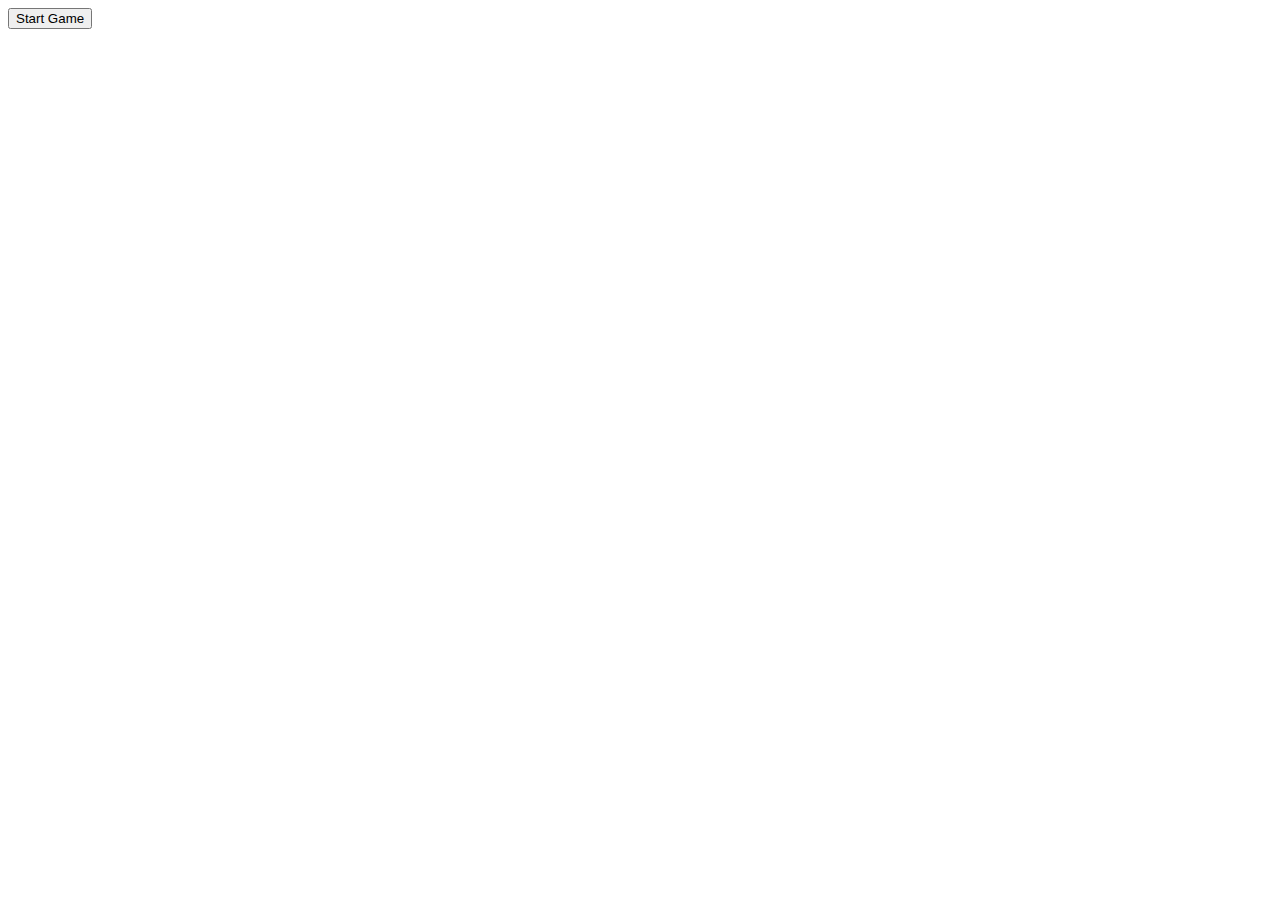
==== index.html @ 02639c29 "tried to put question on the html" ====
<!DOCTYPE html>
<html lang="en-us">

<head>
    <title>Trivia Game</title>
    <meta charset="UTF-8">
    <script type="text/javascript" src="https://cdnjs.cloudflare.com/ajax/libs/jquery/3.2.1/jquery.min.js"></script>
    <link rel='stylesheet' href='https://maxcdn.bootstrapcdn.com/bootstrap/3.3.6/css/bootstrap.min.css' integrity='sha384-1q8mTJOASx8j1Au+a5WDVnPi2lkFfwwEAa8hDDdjZlpLegxhjVME1fgjWPGmkzs7' crossorigin='anonymous'>
    <link rel="stylesheet" href="assets/css/style.css">
</head>

<body>
    <div class="container">
        <div class="row">
            <button id="start-game">Start Game</button>
            <div id="question"></div>
        </div>
        <div class="row" id="options">
            <div class="col-md-12">
                <button id="option-1"></button>
            </div>
            <div class="col-md-12">
                <button id="option-2"></button>
            </div>
            <div class="col-md-12">
                <button id="option-3"></button>
            </div>
            <div class="col-md-12">
                <button id="option-4"></button>
            </div>
        </div>
        <div class="row">
            <div id="game-status"></div>
        </div>
        <div class="row">
            <div id="timer"></div>
        </div>
    </div>
    <script src="assets/javascript/questions.js" type="text/javascript"></script>
    <script src="assets/javascript/app.js" type="text/javascript"></script>
</body>

</html>
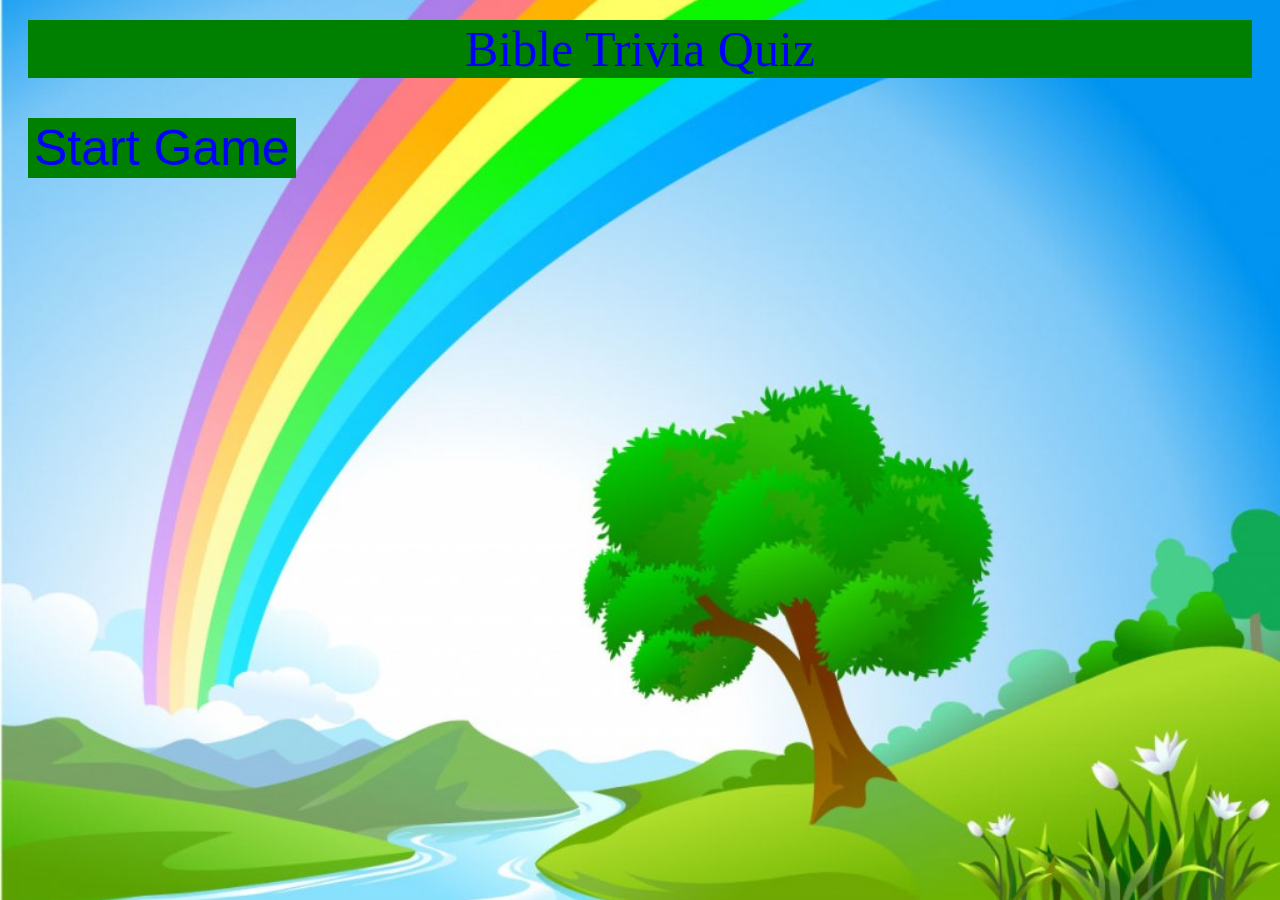
==== commit c51a99bd: "finished javascript logic. added background and trial css" ====
--- a/index.html
+++ b/index.html
@@ -10,30 +10,39 @@
 </head>
 
 <body>
-    <div class="container">
-        <div class="row">
-            <button id="start-game">Start Game</button>
-            <div id="question"></div>
+    <div class="row justify-content-center">
+        <div class="col" id="game-result"></div>
+    </div>
+    <div class="container" id="game">
+        <div class="row justify-content-center">
+            <div class="col" id="bible-trivia">Bible Trivia Quiz</div>
         </div>
-        <div class="row" id="options">
+        <div class="row justify-content-center">
+            <div class="col">
+                <button id="start-game">Start Game</button>
+            </div>
+        </div>
+        <div class="row justify-content-center">
+            <div id="timer"></div>
+        </div>
+        <div class="row justify-content-center" id="times-up">
+        </div>
+        <div class="row justify-content-center" id="options">
             <div class="col-md-12">
-                <button id="option-1"></button>
+                <div id="question"></div>
             </div>
             <div class="col-md-12">
-                <button id="option-2"></button>
+                <button class="choose" id="option-1"></button>
             </div>
             <div class="col-md-12">
-                <button id="option-3"></button>
+                <button class="choose" id="option-2"></button>
             </div>
             <div class="col-md-12">
-                <button id="option-4"></button>
+                <button class="choose" id="option-3"></button>
             </div>
-        </div>
-        <div class="row">
-            <div id="game-status"></div>
-        </div>
-        <div class="row">
-            <div id="timer"></div>
+            <div class="col-md-12">
+                <button class="choose" id="option-4"></button>
+            </div>
         </div>
     </div>
     <script src="assets/javascript/questions.js" type="text/javascript"></script>
--- a/assets/css/style.css
+++ b/assets/css/style.css
@@ -0,0 +1,17 @@
+html, body {
+	background: url("../images/main-background.jpg") no-repeat center center fixed;
+	-webkit-background-size: cover; /* For WebKit*/
+    -moz-background-size: cover;    /* Mozilla*/
+    -o-background-size: cover;      /* Opera*/
+    background-size: cover;      /* Generic*/
+}
+
+h2, #start-game, #bible-trivia, .choose, #question, #timer, #times-up, #game-result {
+	text-align: center;
+	color: blue;
+	margin: 20px;
+	background: green;
+	border: red;
+	font-size: 50px;
+}
+
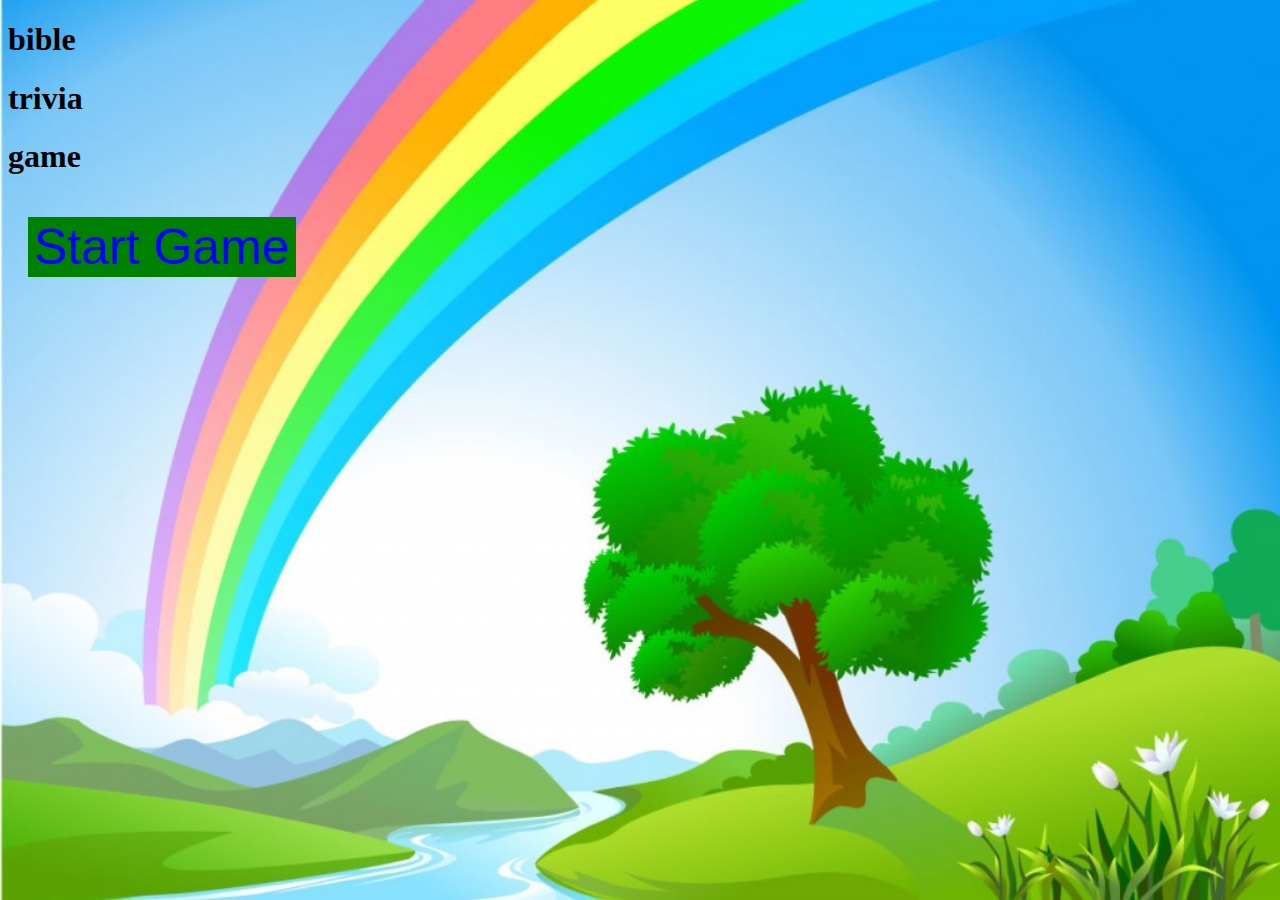
==== commit ff1a2eca: "Trial css" ====
--- a/index.html
+++ b/index.html
@@ -15,11 +15,15 @@
     </div>
     <div class="container" id="game">
         <div class="row justify-content-center">
-            <div class="col" id="bible-trivia">Bible Trivia Quiz</div>
+            <div class="col">
+                <h1><span class="b">b</span><span class="i">i</span><span class="b">b</span><span class="l">l</span><span class="e">e</span></h1>
+                <h1><span class="t">t</span><span class="r">r</span><span class="i">i</span><span class="v">v</span><span class="i">i</span><span class="a">a</span></h1>
+                <h1><span class="g">g</span><span class="a">a</span><span class="m">m</span><span class="e">e</span></h1>
+            </div>
         </div>
         <div class="row justify-content-center">
             <div class="col">
-                <button id="start-game">Start Game</button>
+                <h1><span><button id="start-game">Start Game</button></span></h1>
             </div>
         </div>
         <div class="row justify-content-center">
@@ -27,7 +31,7 @@
         </div>
         <div class="row justify-content-center" id="times-up">
         </div>
-        <div class="row justify-content-center" id="options">
+        <div class="row justify-content-center back" id="options">
             <div class="col-md-12">
                 <div id="question"></div>
             </div>
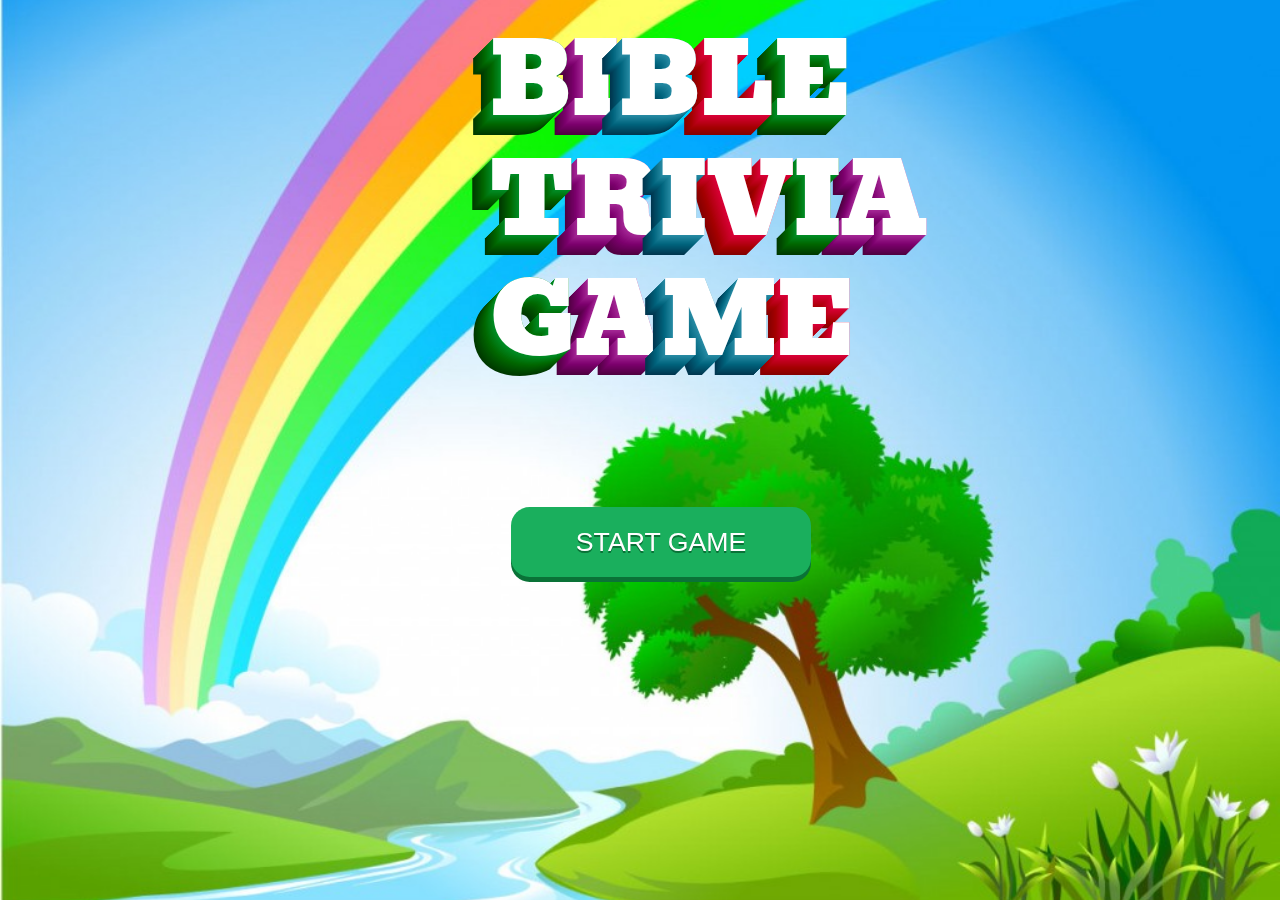
==== commit 72b33df7: "Fixed start game animation" ====
--- a/index.html
+++ b/index.html
@@ -13,39 +13,46 @@
     <div class="row justify-content-center">
         <div class="col" id="game-result"></div>
     </div>
-    <div class="container" id="game">
-        <div class="row justify-content-center">
-            <div class="col">
+    <div class="container">
+        <div class="row justify-content-center" id="game">
+            <div class="col bible-title">
                 <h1><span class="b">b</span><span class="i">i</span><span class="b">b</span><span class="l">l</span><span class="e">e</span></h1>
                 <h1><span class="t">t</span><span class="r">r</span><span class="i">i</span><span class="v">v</span><span class="i">i</span><span class="a">a</span></h1>
                 <h1><span class="g">g</span><span class="a">a</span><span class="m">m</span><span class="e">e</span></h1>
             </div>
         </div>
-        <div class="row justify-content-center">
-            <div class="col">
-                <h1><span><button id="start-game">Start Game</button></span></h1>
+        <div id="game-content">
+            <div class="row justify-content-center">
+                <!--  <div class="col">
+                    <h1><span><button id="start-game">Start Game</button></span></h1>
+                </div> -->
+                <figure class="circle">
+                <button class="mask-b" id="start-game"><span class="ok-btn">START GAME</span>
+                    <div class="cursor"></div>
+                </div>
+                </figure>
             </div>
-        </div>
-        <div class="row justify-content-center">
-            <div id="timer"></div>
-        </div>
-        <div class="row justify-content-center" id="times-up">
-        </div>
-        <div class="row justify-content-center back" id="options">
-            <div class="col-md-12">
-                <div id="question"></div>
+            <div class="row justify-content-center">
+                <div id="timer"></div>
             </div>
-            <div class="col-md-12">
-                <button class="choose" id="option-1"></button>
+            <div class="row justify-content-center" id="times-up">
             </div>
-            <div class="col-md-12">
-                <button class="choose" id="option-2"></button>
-            </div>
-            <div class="col-md-12">
-                <button class="choose" id="option-3"></button>
-            </div>
-            <div class="col-md-12">
-                <button class="choose" id="option-4"></button>
+            <div class="row justify-content-center back" id="options">
+                <div class="col-md-12">
+                    <div id="question"></div>
+                </div>
+                <div class="col-md-12">
+                    <button class="choose" id="option-1"></button>
+                </div>
+                <div class="col-md-12">
+                    <button class="choose" id="option-2"></button>
+                </div>
+                <div class="col-md-12">
+                    <button class="choose" id="option-3"></button>
+                </div>
+                <div class="col-md-12">
+                    <button class="choose" id="option-4"></button>
+                </div>
             </div>
         </div>
     </div>
--- a/assets/css/style.css
+++ b/assets/css/style.css
@@ -1,3 +1,6 @@
+@import url(https://fonts.googleapis.com/css?family=Bevan);
+@import url(https://fonts.googleapis.com/css?family=Roboto+Condensed);
+
 html, body {
 	background: url("../images/main-background.jpg") no-repeat center center fixed;
 	-webkit-background-size: cover; /* For WebKit*/
@@ -6,12 +9,153 @@
     background-size: cover;      /* Generic*/
 }
 
-h2, #start-game, #bible-trivia, .choose, #question, #timer, #times-up, #game-result {
+h2, p, #bible-trivia, .choose, #question, #timer, #times-up, #game-result {
 	text-align: center;
-	color: blue;
+	color: #4169e1;
 	margin: 20px;
-	background: green;
-	border: red;
+	background: none;
+	border-color: red;
 	font-size: 50px;
+	font-family: "Bevan";
+	border-style: round;
 }
 
+.back {
+	border-radius: 25px;
+    background: #73AD21;
+    padding: 20px;
+
+}
+
+.bible-title {
+	float: center;
+
+}
+h1 {
+  
+  font-family: "Bevan";
+  font-size: 100px;
+  font-weight: 400;
+  line-height: 80px;
+  color: #fff;
+  text-transform: uppercase;
+  text-align: center;
+  width: 300px;
+  margin: 40px auto 0;
+  text-shadow: 
+    0px 0px 0 rgb(-14,144,41),-1px 1px 0 rgb(-19,139,36),-2px 2px 0 rgb(-23,135,32),-3px 3px 0 rgb(-27,131,28),-4px 4px 0 rgb(-32,126,23),-5px 5px 0 rgb(-36,122,19),-6px 6px 0 rgb(-40,118,15),-7px 7px 0 rgb(-45,113,10),-8px 8px 0 rgb(-49,109,6),-9px 9px 0 rgb(-53,105,2),-10px 10px 0 rgb(-58,100,-3),-11px 11px 0 rgb(-62,96,-7),-12px 12px 0 rgb(-67,91,-12),-13px 13px 0 rgb(-71,87,-16),-14px 14px 0 rgb(-75,83,-20),-15px 15px 0 rgb(-80,78,-25),-16px 16px 0 rgb(-84,74,-29),-17px 17px 0 rgb(-88,70,-33),-18px 18px 0 rgb(-93,65,-38),-19px 19px 0 rgb(-97,61,-42), -20px 20px 0 rgb(-101,57,-46);   
+}
+h1 span { position: relative; }
+h1 span:first-child { 
+  z-index: 15;
+}
+h1 span:nth-child(2) { 
+  z-index: 14;
+  text-shadow:0px 0px 0 rgb(167,42,152),-1px 1px 0 rgb(162,37,147),-2px 2px 0 rgb(158,33,143),-3px 3px 0 rgb(154,29,139),-4px 4px 0 rgb(149,24,134),-5px 5px 0 rgb(145,20,130),-6px 6px 0 rgb(141,16,126),-7px 7px 0 rgb(136,11,121),-8px 8px 0 rgb(132,7,117),-9px 9px 0 rgb(128,3,113),-10px 10px 0 rgb(123,-2,108),-11px 11px 0 rgb(119,-6,104),-12px 12px 0 rgb(114,-11,99),-13px 13px 0 rgb(110,-15,95),-14px 14px 0 rgb(106,-19,91),-15px 15px 0 rgb(101,-24,86),-16px 16px 0 rgb(97,-28,82),-17px 17px 0 rgb(93,-32,78),-18px 18px 0 rgb(88,-37,73),-19px 19px 0 rgb(84,-41,69), -20px 20px 0 rgb(80,-45,65);
+}
+h1 span:nth-child(3) { 
+  z-index: 19;
+  text-shadow:0px 0px 0 rgb(42,142,167),-1px 1px 0 rgb(37,137,162),-2px 2px 0 rgb(33,133,158),-3px 3px 0 rgb(29,129,154),-4px 4px 0 rgb(24,124,149),-5px 5px 0 rgb(20,120,145),-6px 6px 0 rgb(16,116,141),-7px 7px 0 rgb(11,111,136),-8px 8px 0 rgb(7,107,132),-9px 9px 0 rgb(3,103,128),-10px 10px 0 rgb(-2,98,123),-11px 11px 0 rgb(-6,94,119),-12px 12px 0 rgb(-11,89,114),-13px 13px 0 rgb(-15,85,110),-14px 14px 0 rgb(-19,81,106),-15px 15px 0 rgb(-24,76,101),-16px 16px 0 rgb(-28,72,97),-17px 17px 0 rgb(-32,68,93),-18px 18px 0 rgb(-37,63,88),-19px 19px 0 rgb(-41,59,84), -20px 20px 0 rgb(-45,55,80);
+}
+h1 span:nth-child(4) { 
+  z-index: 18;
+  text-shadow:0px 0px 0 rgb(221,-5,59),-1px 1px 0 rgb(216,-10,54),-2px 2px 0 rgb(212,-14,50),-3px 3px 0 rgb(208,-18,46),-4px 4px 0 rgb(203,-23,41),-5px 5px 0 rgb(199,-27,37),-6px 6px 0 rgb(195,-31,33),-7px 7px 0 rgb(190,-36,28),-8px 8px 0 rgb(186,-40,24),-9px 9px 0 rgb(182,-44,20),-10px 10px 0 rgb(177,-49,15),-11px 11px 0 rgb(173,-53,11),-12px 12px 0 rgb(168,-58,6),-13px 13px 0 rgb(164,-62,2),-14px 14px 0 rgb(160,-66,-2),-15px 15px 0 rgb(155,-71,-7),-16px 16px 0 rgb(151,-75,-11),-17px 17px 0 rgb(147,-79,-15),-18px 18px 0 rgb(142,-84,-20),-19px 19px 0 rgb(138,-88,-24), -20px 20px 0 rgb(134,-92,-28);
+}
+h1 span:nth-child(5) { 
+  z-index: 15;
+}
+h1 span:nth-child(6) { 
+  z-index: 14;
+  text-shadow:0px 0px 0 rgb(167,42,152),-1px 1px 0 rgb(162,37,147),-2px 2px 0 rgb(158,33,143),-3px 3px 0 rgb(154,29,139),-4px 4px 0 rgb(149,24,134),-5px 5px 0 rgb(145,20,130),-6px 6px 0 rgb(141,16,126),-7px 7px 0 rgb(136,11,121),-8px 8px 0 rgb(132,7,117),-9px 9px 0 rgb(128,3,113),-10px 10px 0 rgb(123,-2,108),-11px 11px 0 rgb(119,-6,104),-12px 12px 0 rgb(114,-11,99),-13px 13px 0 rgb(110,-15,95),-14px 14px 0 rgb(106,-19,91),-15px 15px 0 rgb(101,-24,86),-16px 16px 0 rgb(97,-28,82),-17px 17px 0 rgb(93,-32,78),-18px 18px 0 rgb(88,-37,73),-19px 19px 0 rgb(84,-41,69), -20px 20px 0 rgb(80,-45,65);
+}
+
+.cursor,
+.cursor::before {
+  background: url(https://s3-us-west-2.amazonaws.com/s.cdpn.io/953/ok_1.svg) no-repeat center center;
+  position: absolute;
+  width: 44px;
+  height: 44px;
+}
+
+.cursor {
+  background-position: 0px -31px;
+  top: 0.1em;
+  left: 15em;
+  will-change: transform;
+  -webkit-transform: translate3d(0, 0, 0);
+          transform: translate3d(0, 0, 0);
+  -webkit-transition: -webkit-transform 550ms ease;
+  transition: -webkit-transform 550ms ease;
+  transition: transform 550ms ease;
+  transition: transform 550ms ease, -webkit-transform 550ms ease;
+}
+.cursor::before {
+  background-position: -43px -30px;
+  content: "";
+  top: -0.3em;
+  left: 0.3em;
+  will-change: transform;
+  -webkit-transform: translateX(0px) translateZ(0px);
+          transform: translateX(0px) translateZ(0px);
+  -webkit-transition: -webkit-transform 550ms ease;
+  transition: -webkit-transform 550ms ease;
+  transition: transform 550ms ease;
+  transition: transform 550ms ease, -webkit-transform 550ms ease;
+}
+
+.ok-btn {
+  background: #1AAF5D;
+  border-radius: 0.7em;
+  box-shadow: 0 5px 0 #0A7237;
+  color: #fff;
+  font-size: 2em;
+  font-weight: 500;
+  text-shadow: 0 2px 0 #0A7237;
+  text-align: center;
+  position: absolute;
+  top: 20%;
+  left: 60%;
+  width: 300px;
+  height: 70px;
+  margin-left: -74px;
+  margin-top: -35px;
+  will-change: transform;
+  -webkit-transform: translateY(0px) translateZ(0px);
+          transform: translateY(0px) translateZ(0px);
+  line-height: 70px;
+  -webkit-transition: all 550ms ease;
+  transition: all 550ms ease;
+}
+
+.circle:hover > .mask-b > .ok-btn {
+  background: #179951;
+  box-shadow: 0 0 0 1px #064320, inset 0 1px 0 0 #0A7237;
+  -webkit-transform: translateY(5px) translateZ(0px);
+          transform: translateY(5px) translateZ(0px);
+  -webkit-transition: all 450ms 100ms cubic-bezier(0.68, -0.55, 0.265, 1.65);
+  transition: all 450ms 100ms cubic-bezier(0.68, -0.55, 0.265, 1.65);
+}
+.circle:hover > .mask-b > .cursor {
+  -webkit-transform: translate3d(-0.3em, 0.5em, 0);
+          transform: translate3d(-0.3em, 0.5em, 0);
+  -webkit-transition: -webkit-transform 450ms cubic-bezier(0.68, -0.55, 0.265, 1.65);
+  transition: -webkit-transform 450ms cubic-bezier(0.68, -0.55, 0.265, 1.65);
+  transition: transform 450ms cubic-bezier(0.68, -0.55, 0.265, 1.65);
+  transition: transform 450ms cubic-bezier(0.68, -0.55, 0.265, 1.65), -webkit-transform 450ms cubic-bezier(0.68, -0.55, 0.265, 1.65);
+}
+.circle:hover > .mask-b > .cursor::before {
+  -webkit-transform: translateX(-4px) translateZ(0px);
+          transform: translateX(-4px) translateZ(0px);
+  -webkit-transition: -webkit-transform 450ms cubic-bezier(0.68, -0.55, 0.265, 1.65);
+  transition: -webkit-transform 450ms cubic-bezier(0.68, -0.55, 0.265, 1.65);
+  transition: transform 450ms cubic-bezier(0.68, -0.55, 0.265, 1.65);
+  transition: transform 450ms cubic-bezier(0.68, -0.55, 0.265, 1.65), -webkit-transform 450ms cubic-bezier(0.68, -0.55, 0.265, 1.65);
+}
+
+.mask-b {
+	position: absolute;
+	top: 60%;
+	left: 45%;
+
+
+}
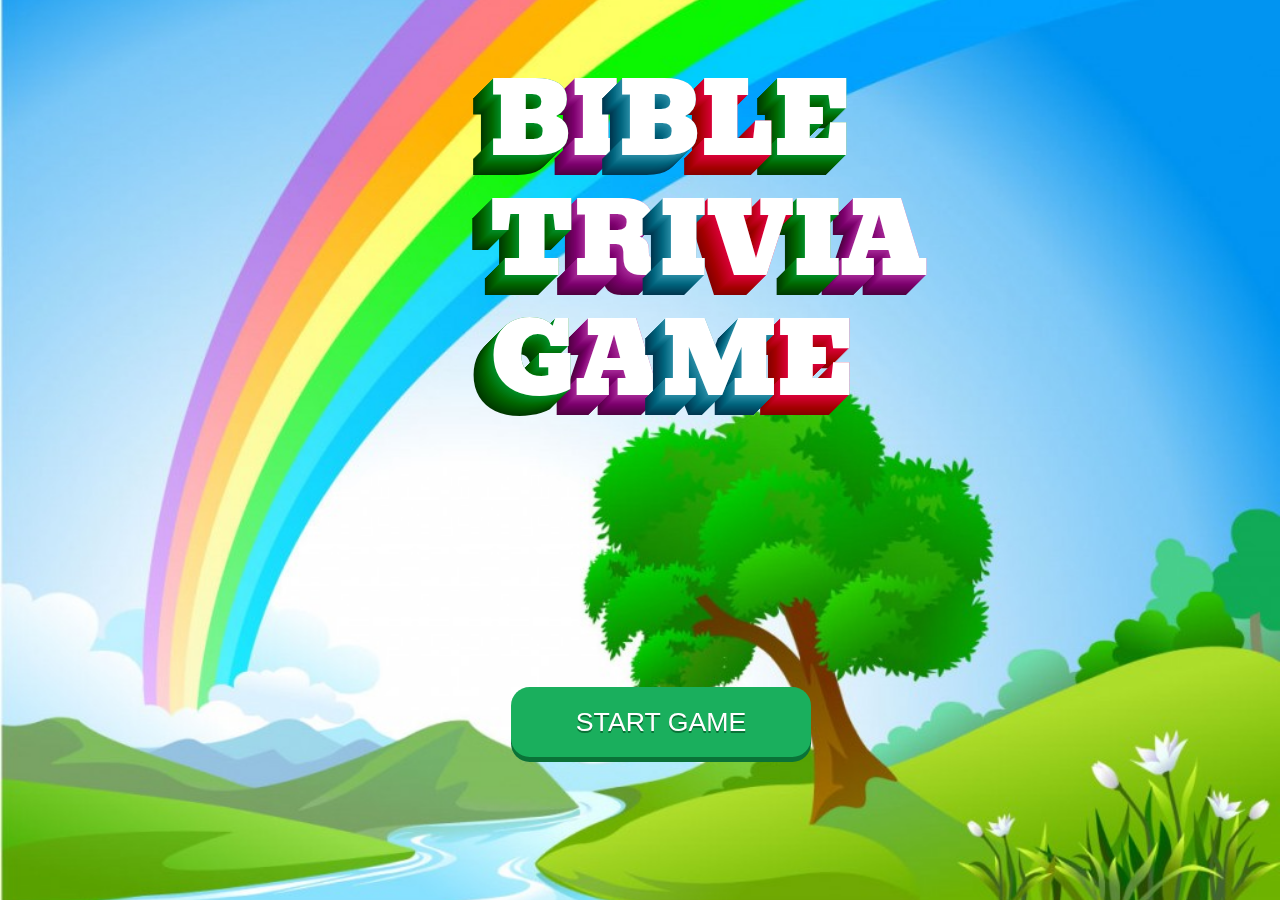
==== commit adefd6d3: "finished homework and added js comments" ====
--- a/index.html
+++ b/index.html
@@ -21,43 +21,46 @@
                 <h1><span class="g">g</span><span class="a">a</span><span class="m">m</span><span class="e">e</span></h1>
             </div>
         </div>
-        <div id="game-content">
-            <div class="row justify-content-center">
-                <!--  <div class="col">
-                    <h1><span><button id="start-game">Start Game</button></span></h1>
-                </div> -->
-                <figure class="circle">
+        <div class="row justify-content-center">
+            <figure class="circle">
                 <button class="mask-b" id="start-game"><span class="ok-btn">START GAME</span>
                     <div class="cursor"></div>
+            </figure>
+        </div>
+        <div class="row justify-content-center">
+            <figure class="circle">
+                <button class="mask-b" id="restart-game"><span class="ok-btn">RESTART GAME</span>
+                    <div class="cursor"></div>
+            </figure>
+        </div>
+        <div id="game-content">
+            <div id="question container">
+                <div class="row justify-content-center">
+                    <div id="timer"></div>
                 </div>
-                </figure>
-            </div>
-            <div class="row justify-content-center">
-                <div id="timer"></div>
-            </div>
-            <div class="row justify-content-center" id="times-up">
-            </div>
-            <div class="row justify-content-center back" id="options">
-                <div class="col-md-12">
-                    <div id="question"></div>
+                <div class="row justify-content-center" id="times-up">
                 </div>
-                <div class="col-md-12">
-                    <button class="choose" id="option-1"></button>
-                </div>
-                <div class="col-md-12">
-                    <button class="choose" id="option-2"></button>
-                </div>
-                <div class="col-md-12">
-                    <button class="choose" id="option-3"></button>
-                </div>
-                <div class="col-md-12">
-                    <button class="choose" id="option-4"></button>
+                <div class="row justify-content-center back" id="options">
+                    <div class="col-md-12">
+                        <div id="question"></div>
+                    </div>
+                    <div class="col-md-12">
+                        <button class="choose" id="option-1"></button>
+                    </div>
+                    <div class="col-md-12">
+                        <button class="choose" id="option-2"></button>
+                    </div>
+                    <div class="col-md-12">
+                        <button class="choose" id="option-3"></button>
+                    </div>
+                    <div class="col-md-12">
+                        <button class="choose" id="option-4"></button>
+                    </div>
                 </div>
             </div>
         </div>
-    </div>
-    <script src="assets/javascript/questions.js" type="text/javascript"></script>
-    <script src="assets/javascript/app.js" type="text/javascript"></script>
+        <script src="assets/javascript/questions.js" type="text/javascript"></script>
+        <script src="assets/javascript/app.js" type="text/javascript"></script>
 </body>
 
 </html>--- a/assets/css/style.css
+++ b/assets/css/style.css
@@ -1,161 +1,214 @@
 @import url(https://fonts.googleapis.com/css?family=Bevan);
 @import url(https://fonts.googleapis.com/css?family=Roboto+Condensed);
 
-html, body {
-	background: url("../images/main-background.jpg") no-repeat center center fixed;
-	-webkit-background-size: cover; /* For WebKit*/
-    -moz-background-size: cover;    /* Mozilla*/
-    -o-background-size: cover;      /* Opera*/
-    background-size: cover;      /* Generic*/
-}
-
-h2, p, #bible-trivia, .choose, #question, #timer, #times-up, #game-result {
-	text-align: center;
-	color: #4169e1;
-	margin: 20px;
-	background: none;
-	border-color: red;
-	font-size: 50px;
-	font-family: "Bevan";
-	border-style: round;
-}
-
-.back {
-	border-radius: 25px;
+html,
+body {
+    background: url("../images/main-background.jpg") no-repeat center center fixed;
+    -webkit-background-size: cover;
+    /* For WebKit*/
+    -moz-background-size: cover;
+    /* Mozilla*/
+    -o-background-size: cover;
+    /* Opera*/
+    background-size: cover;
+    /* Generic*/
+}
+
+h2,
+p,
+#bible-trivia,
+.choose,
+#question,
+#timer,
+#game-result {
+    text-align: center;
+    color: white;
+    margin: 20px;
+    background: none;
+    border-color: #00FF00;
+    font-size: 50px;
+    font-family: "Bevan";
+    border-style: round;
+    padding: 10px;
+}
+
+#options {
+    text-align: center;
+}
+
+.choose {
+    width: 70%;
+}
+
+#question,
+#timer,
+.choose,
+#times-up,
+#game-result {
+    text-shadow: 0 1px 0 #ccc,
+    0 2px 0 #c9c9c9,
+    0 3px 0 #bbb,
+    0 4px 0 #b9b9b9,
+    0 5px 0 #aaa,
+    0 6px 1px rgba(0, 0, 0, .1),
+    0 0 5px rgba(0, 0, 0, .1),
+    0 1px 3px rgba(0, 0, 0, .3),
+    0 3px 5px rgba(0, 0, 0, .2),
+    0 5px 10px rgba(0, 0, 0, .25),
+    0 10px 10px rgba(0, 0, 0, .2),
+    0 20px 20px rgba(0, 0, 0, .15);
+}
+
+.back,
+#times-up {
+    border-radius: 25px;
     background: #73AD21;
-    padding: 20px;
-
+    border-color: white;
 }
 
 .bible-title {
-	float: center;
-
-}
+    float: center;
+}
+
 h1 {
-  
-  font-family: "Bevan";
-  font-size: 100px;
-  font-weight: 400;
-  line-height: 80px;
-  color: #fff;
-  text-transform: uppercase;
-  text-align: center;
-  width: 300px;
-  margin: 40px auto 0;
-  text-shadow: 
-    0px 0px 0 rgb(-14,144,41),-1px 1px 0 rgb(-19,139,36),-2px 2px 0 rgb(-23,135,32),-3px 3px 0 rgb(-27,131,28),-4px 4px 0 rgb(-32,126,23),-5px 5px 0 rgb(-36,122,19),-6px 6px 0 rgb(-40,118,15),-7px 7px 0 rgb(-45,113,10),-8px 8px 0 rgb(-49,109,6),-9px 9px 0 rgb(-53,105,2),-10px 10px 0 rgb(-58,100,-3),-11px 11px 0 rgb(-62,96,-7),-12px 12px 0 rgb(-67,91,-12),-13px 13px 0 rgb(-71,87,-16),-14px 14px 0 rgb(-75,83,-20),-15px 15px 0 rgb(-80,78,-25),-16px 16px 0 rgb(-84,74,-29),-17px 17px 0 rgb(-88,70,-33),-18px 18px 0 rgb(-93,65,-38),-19px 19px 0 rgb(-97,61,-42), -20px 20px 0 rgb(-101,57,-46);   
-}
-h1 span { position: relative; }
-h1 span:first-child { 
-  z-index: 15;
-}
-h1 span:nth-child(2) { 
-  z-index: 14;
-  text-shadow:0px 0px 0 rgb(167,42,152),-1px 1px 0 rgb(162,37,147),-2px 2px 0 rgb(158,33,143),-3px 3px 0 rgb(154,29,139),-4px 4px 0 rgb(149,24,134),-5px 5px 0 rgb(145,20,130),-6px 6px 0 rgb(141,16,126),-7px 7px 0 rgb(136,11,121),-8px 8px 0 rgb(132,7,117),-9px 9px 0 rgb(128,3,113),-10px 10px 0 rgb(123,-2,108),-11px 11px 0 rgb(119,-6,104),-12px 12px 0 rgb(114,-11,99),-13px 13px 0 rgb(110,-15,95),-14px 14px 0 rgb(106,-19,91),-15px 15px 0 rgb(101,-24,86),-16px 16px 0 rgb(97,-28,82),-17px 17px 0 rgb(93,-32,78),-18px 18px 0 rgb(88,-37,73),-19px 19px 0 rgb(84,-41,69), -20px 20px 0 rgb(80,-45,65);
-}
-h1 span:nth-child(3) { 
-  z-index: 19;
-  text-shadow:0px 0px 0 rgb(42,142,167),-1px 1px 0 rgb(37,137,162),-2px 2px 0 rgb(33,133,158),-3px 3px 0 rgb(29,129,154),-4px 4px 0 rgb(24,124,149),-5px 5px 0 rgb(20,120,145),-6px 6px 0 rgb(16,116,141),-7px 7px 0 rgb(11,111,136),-8px 8px 0 rgb(7,107,132),-9px 9px 0 rgb(3,103,128),-10px 10px 0 rgb(-2,98,123),-11px 11px 0 rgb(-6,94,119),-12px 12px 0 rgb(-11,89,114),-13px 13px 0 rgb(-15,85,110),-14px 14px 0 rgb(-19,81,106),-15px 15px 0 rgb(-24,76,101),-16px 16px 0 rgb(-28,72,97),-17px 17px 0 rgb(-32,68,93),-18px 18px 0 rgb(-37,63,88),-19px 19px 0 rgb(-41,59,84), -20px 20px 0 rgb(-45,55,80);
-}
-h1 span:nth-child(4) { 
-  z-index: 18;
-  text-shadow:0px 0px 0 rgb(221,-5,59),-1px 1px 0 rgb(216,-10,54),-2px 2px 0 rgb(212,-14,50),-3px 3px 0 rgb(208,-18,46),-4px 4px 0 rgb(203,-23,41),-5px 5px 0 rgb(199,-27,37),-6px 6px 0 rgb(195,-31,33),-7px 7px 0 rgb(190,-36,28),-8px 8px 0 rgb(186,-40,24),-9px 9px 0 rgb(182,-44,20),-10px 10px 0 rgb(177,-49,15),-11px 11px 0 rgb(173,-53,11),-12px 12px 0 rgb(168,-58,6),-13px 13px 0 rgb(164,-62,2),-14px 14px 0 rgb(160,-66,-2),-15px 15px 0 rgb(155,-71,-7),-16px 16px 0 rgb(151,-75,-11),-17px 17px 0 rgb(147,-79,-15),-18px 18px 0 rgb(142,-84,-20),-19px 19px 0 rgb(138,-88,-24), -20px 20px 0 rgb(134,-92,-28);
-}
-h1 span:nth-child(5) { 
-  z-index: 15;
-}
-h1 span:nth-child(6) { 
-  z-index: 14;
-  text-shadow:0px 0px 0 rgb(167,42,152),-1px 1px 0 rgb(162,37,147),-2px 2px 0 rgb(158,33,143),-3px 3px 0 rgb(154,29,139),-4px 4px 0 rgb(149,24,134),-5px 5px 0 rgb(145,20,130),-6px 6px 0 rgb(141,16,126),-7px 7px 0 rgb(136,11,121),-8px 8px 0 rgb(132,7,117),-9px 9px 0 rgb(128,3,113),-10px 10px 0 rgb(123,-2,108),-11px 11px 0 rgb(119,-6,104),-12px 12px 0 rgb(114,-11,99),-13px 13px 0 rgb(110,-15,95),-14px 14px 0 rgb(106,-19,91),-15px 15px 0 rgb(101,-24,86),-16px 16px 0 rgb(97,-28,82),-17px 17px 0 rgb(93,-32,78),-18px 18px 0 rgb(88,-37,73),-19px 19px 0 rgb(84,-41,69), -20px 20px 0 rgb(80,-45,65);
+
+    font-family: "Bevan";
+    font-size: 100px;
+    font-weight: 400;
+    line-height: 80px;
+    color: #fff;
+    text-transform: uppercase;
+    text-align: center;
+    width: 300px;
+    margin: 40px auto 0;
+    text-shadow: 0px 0px 0 rgb(-14, 144, 41), -1px 1px 0 rgb(-19, 139, 36), -2px 2px 0 rgb(-23, 135, 32), -3px 3px 0 rgb(-27, 131, 28), -4px 4px 0 rgb(-32, 126, 23), -5px 5px 0 rgb(-36, 122, 19), -6px 6px 0 rgb(-40, 118, 15), -7px 7px 0 rgb(-45, 113, 10), -8px 8px 0 rgb(-49, 109, 6), -9px 9px 0 rgb(-53, 105, 2), -10px 10px 0 rgb(-58, 100, -3), -11px 11px 0 rgb(-62, 96, -7), -12px 12px 0 rgb(-67, 91, -12), -13px 13px 0 rgb(-71, 87, -16), -14px 14px 0 rgb(-75, 83, -20), -15px 15px 0 rgb(-80, 78, -25), -16px 16px 0 rgb(-84, 74, -29), -17px 17px 0 rgb(-88, 70, -33), -18px 18px 0 rgb(-93, 65, -38), -19px 19px 0 rgb(-97, 61, -42), -20px 20px 0 rgb(-101, 57, -46);
+}
+
+h1 span {
+    position: relative;
+}
+
+h1 span:first-child {
+    z-index: 15;
+}
+
+h1 span:nth-child(2) {
+    z-index: 14;
+    text-shadow: 0px 0px 0 rgb(167, 42, 152), -1px 1px 0 rgb(162, 37, 147), -2px 2px 0 rgb(158, 33, 143), -3px 3px 0 rgb(154, 29, 139), -4px 4px 0 rgb(149, 24, 134), -5px 5px 0 rgb(145, 20, 130), -6px 6px 0 rgb(141, 16, 126), -7px 7px 0 rgb(136, 11, 121), -8px 8px 0 rgb(132, 7, 117), -9px 9px 0 rgb(128, 3, 113), -10px 10px 0 rgb(123, -2, 108), -11px 11px 0 rgb(119, -6, 104), -12px 12px 0 rgb(114, -11, 99), -13px 13px 0 rgb(110, -15, 95), -14px 14px 0 rgb(106, -19, 91), -15px 15px 0 rgb(101, -24, 86), -16px 16px 0 rgb(97, -28, 82), -17px 17px 0 rgb(93, -32, 78), -18px 18px 0 rgb(88, -37, 73), -19px 19px 0 rgb(84, -41, 69), -20px 20px 0 rgb(80, -45, 65);
+}
+
+h1 span:nth-child(3) {
+    z-index: 19;
+    text-shadow: 0px 0px 0 rgb(42, 142, 167), -1px 1px 0 rgb(37, 137, 162), -2px 2px 0 rgb(33, 133, 158), -3px 3px 0 rgb(29, 129, 154), -4px 4px 0 rgb(24, 124, 149), -5px 5px 0 rgb(20, 120, 145), -6px 6px 0 rgb(16, 116, 141), -7px 7px 0 rgb(11, 111, 136), -8px 8px 0 rgb(7, 107, 132), -9px 9px 0 rgb(3, 103, 128), -10px 10px 0 rgb(-2, 98, 123), -11px 11px 0 rgb(-6, 94, 119), -12px 12px 0 rgb(-11, 89, 114), -13px 13px 0 rgb(-15, 85, 110), -14px 14px 0 rgb(-19, 81, 106), -15px 15px 0 rgb(-24, 76, 101), -16px 16px 0 rgb(-28, 72, 97), -17px 17px 0 rgb(-32, 68, 93), -18px 18px 0 rgb(-37, 63, 88), -19px 19px 0 rgb(-41, 59, 84), -20px 20px 0 rgb(-45, 55, 80);
+}
+
+h1 span:nth-child(4) {
+    z-index: 18;
+    text-shadow: 0px 0px 0 rgb(221, -5, 59), -1px 1px 0 rgb(216, -10, 54), -2px 2px 0 rgb(212, -14, 50), -3px 3px 0 rgb(208, -18, 46), -4px 4px 0 rgb(203, -23, 41), -5px 5px 0 rgb(199, -27, 37), -6px 6px 0 rgb(195, -31, 33), -7px 7px 0 rgb(190, -36, 28), -8px 8px 0 rgb(186, -40, 24), -9px 9px 0 rgb(182, -44, 20), -10px 10px 0 rgb(177, -49, 15), -11px 11px 0 rgb(173, -53, 11), -12px 12px 0 rgb(168, -58, 6), -13px 13px 0 rgb(164, -62, 2), -14px 14px 0 rgb(160, -66, -2), -15px 15px 0 rgb(155, -71, -7), -16px 16px 0 rgb(151, -75, -11), -17px 17px 0 rgb(147, -79, -15), -18px 18px 0 rgb(142, -84, -20), -19px 19px 0 rgb(138, -88, -24), -20px 20px 0 rgb(134, -92, -28);
+}
+
+h1 span:nth-child(5) {
+    z-index: 15;
+}
+
+h1 span:nth-child(6) {
+    z-index: 14;
+    text-shadow: 0px 0px 0 rgb(167, 42, 152), -1px 1px 0 rgb(162, 37, 147), -2px 2px 0 rgb(158, 33, 143), -3px 3px 0 rgb(154, 29, 139), -4px 4px 0 rgb(149, 24, 134), -5px 5px 0 rgb(145, 20, 130), -6px 6px 0 rgb(141, 16, 126), -7px 7px 0 rgb(136, 11, 121), -8px 8px 0 rgb(132, 7, 117), -9px 9px 0 rgb(128, 3, 113), -10px 10px 0 rgb(123, -2, 108), -11px 11px 0 rgb(119, -6, 104), -12px 12px 0 rgb(114, -11, 99), -13px 13px 0 rgb(110, -15, 95), -14px 14px 0 rgb(106, -19, 91), -15px 15px 0 rgb(101, -24, 86), -16px 16px 0 rgb(97, -28, 82), -17px 17px 0 rgb(93, -32, 78), -18px 18px 0 rgb(88, -37, 73), -19px 19px 0 rgb(84, -41, 69), -20px 20px 0 rgb(80, -45, 65);
 }
 
 .cursor,
 .cursor::before {
-  background: url(https://s3-us-west-2.amazonaws.com/s.cdpn.io/953/ok_1.svg) no-repeat center center;
-  position: absolute;
-  width: 44px;
-  height: 44px;
+    background: url(https://s3-us-west-2.amazonaws.com/s.cdpn.io/953/ok_1.svg) no-repeat center center;
+    position: absolute;
+    width: 44px;
+    height: 44px;
 }
 
 .cursor {
-  background-position: 0px -31px;
-  top: 0.1em;
-  left: 15em;
-  will-change: transform;
-  -webkit-transform: translate3d(0, 0, 0);
-          transform: translate3d(0, 0, 0);
-  -webkit-transition: -webkit-transform 550ms ease;
-  transition: -webkit-transform 550ms ease;
-  transition: transform 550ms ease;
-  transition: transform 550ms ease, -webkit-transform 550ms ease;
-}
+    background-position: 0px -31px;
+    top: 0.1em;
+    left: 15em;
+    will-change: transform;
+    -webkit-transform: translate3d(0, 0, 0);
+    transform: translate3d(0, 0, 0);
+    -webkit-transition: -webkit-transform 550ms ease;
+    transition: -webkit-transform 550ms ease;
+    transition: transform 550ms ease;
+    transition: transform 550ms ease, -webkit-transform 550ms ease;
+}
+
 .cursor::before {
-  background-position: -43px -30px;
-  content: "";
-  top: -0.3em;
-  left: 0.3em;
-  will-change: transform;
-  -webkit-transform: translateX(0px) translateZ(0px);
-          transform: translateX(0px) translateZ(0px);
-  -webkit-transition: -webkit-transform 550ms ease;
-  transition: -webkit-transform 550ms ease;
-  transition: transform 550ms ease;
-  transition: transform 550ms ease, -webkit-transform 550ms ease;
+    background-position: -43px -30px;
+    content: "";
+    top: -0.3em;
+    left: 0.3em;
+    will-change: transform;
+    -webkit-transform: translateX(0px) translateZ(0px);
+    transform: translateX(0px) translateZ(0px);
+    -webkit-transition: -webkit-transform 550ms ease;
+    transition: -webkit-transform 550ms ease;
+    transition: transform 550ms ease;
+    transition: transform 550ms ease, -webkit-transform 550ms ease;
+}
+
+.choose:hover {
+    color: #0A7237;
+    background: #fff;
 }
 
 .ok-btn {
-  background: #1AAF5D;
-  border-radius: 0.7em;
-  box-shadow: 0 5px 0 #0A7237;
-  color: #fff;
-  font-size: 2em;
-  font-weight: 500;
-  text-shadow: 0 2px 0 #0A7237;
-  text-align: center;
-  position: absolute;
-  top: 20%;
-  left: 60%;
-  width: 300px;
-  height: 70px;
-  margin-left: -74px;
-  margin-top: -35px;
-  will-change: transform;
-  -webkit-transform: translateY(0px) translateZ(0px);
-          transform: translateY(0px) translateZ(0px);
-  line-height: 70px;
-  -webkit-transition: all 550ms ease;
-  transition: all 550ms ease;
-}
-
-.circle:hover > .mask-b > .ok-btn {
-  background: #179951;
-  box-shadow: 0 0 0 1px #064320, inset 0 1px 0 0 #0A7237;
-  -webkit-transform: translateY(5px) translateZ(0px);
-          transform: translateY(5px) translateZ(0px);
-  -webkit-transition: all 450ms 100ms cubic-bezier(0.68, -0.55, 0.265, 1.65);
-  transition: all 450ms 100ms cubic-bezier(0.68, -0.55, 0.265, 1.65);
-}
-.circle:hover > .mask-b > .cursor {
-  -webkit-transform: translate3d(-0.3em, 0.5em, 0);
-          transform: translate3d(-0.3em, 0.5em, 0);
-  -webkit-transition: -webkit-transform 450ms cubic-bezier(0.68, -0.55, 0.265, 1.65);
-  transition: -webkit-transform 450ms cubic-bezier(0.68, -0.55, 0.265, 1.65);
-  transition: transform 450ms cubic-bezier(0.68, -0.55, 0.265, 1.65);
-  transition: transform 450ms cubic-bezier(0.68, -0.55, 0.265, 1.65), -webkit-transform 450ms cubic-bezier(0.68, -0.55, 0.265, 1.65);
-}
-.circle:hover > .mask-b > .cursor::before {
-  -webkit-transform: translateX(-4px) translateZ(0px);
-          transform: translateX(-4px) translateZ(0px);
-  -webkit-transition: -webkit-transform 450ms cubic-bezier(0.68, -0.55, 0.265, 1.65);
-  transition: -webkit-transform 450ms cubic-bezier(0.68, -0.55, 0.265, 1.65);
-  transition: transform 450ms cubic-bezier(0.68, -0.55, 0.265, 1.65);
-  transition: transform 450ms cubic-bezier(0.68, -0.55, 0.265, 1.65), -webkit-transform 450ms cubic-bezier(0.68, -0.55, 0.265, 1.65);
+    background: #1AAF5D;
+    border-radius: 0.7em;
+    box-shadow: 0 5px 0 #0A7237;
+    color: #fff;
+    font-size: 2em;
+    font-weight: 500;
+    text-shadow: 0 2px 0 #0A7237;
+    text-align: center;
+    position: absolute;
+    top: 20%;
+    left: 60%;
+    width: 300px;
+    height: 70px;
+    margin-left: -74px;
+    margin-top: -35px;
+    will-change: transform;
+    -webkit-transform: translateY(0px) translateZ(0px);
+    transform: translateY(0px) translateZ(0px);
+    line-height: 70px;
+    -webkit-transition: all 550ms ease;
+    transition: all 550ms ease;
+}
+
+.circle:hover>.mask-b>.ok-btn {
+    background: #179951;
+    box-shadow: 0 0 0 1px #064320, inset 0 1px 0 0 #0A7237;
+    -webkit-transform: translateY(5px) translateZ(0px);
+    transform: translateY(5px) translateZ(0px);
+    -webkit-transition: all 450ms 100ms cubic-bezier(0.68, -0.55, 0.265, 1.65);
+    transition: all 450ms 100ms cubic-bezier(0.68, -0.55, 0.265, 1.65);
+}
+
+.circle:hover>.mask-b>.cursor {
+    -webkit-transform: translate3d(-0.3em, 0.5em, 0);
+    transform: translate3d(-0.3em, 0.5em, 0);
+    -webkit-transition: -webkit-transform 450ms cubic-bezier(0.68, -0.55, 0.265, 1.65);
+    transition: -webkit-transform 450ms cubic-bezier(0.68, -0.55, 0.265, 1.65);
+    transition: transform 450ms cubic-bezier(0.68, -0.55, 0.265, 1.65);
+    transition: transform 450ms cubic-bezier(0.68, -0.55, 0.265, 1.65), -webkit-transform 450ms cubic-bezier(0.68, -0.55, 0.265, 1.65);
+}
+
+.circle:hover>.mask-b>.cursor::before {
+    -webkit-transform: translateX(-4px) translateZ(0px);
+    transform: translateX(-4px) translateZ(0px);
+    -webkit-transition: -webkit-transform 450ms cubic-bezier(0.68, -0.55, 0.265, 1.65);
+    transition: -webkit-transform 450ms cubic-bezier(0.68, -0.55, 0.265, 1.65);
+    transition: transform 450ms cubic-bezier(0.68, -0.55, 0.265, 1.65);
+    transition: transform 450ms cubic-bezier(0.68, -0.55, 0.265, 1.65), -webkit-transform 450ms cubic-bezier(0.68, -0.55, 0.265, 1.65);
 }
 
 .mask-b {
-	position: absolute;
-	top: 60%;
-	left: 45%;
-
-
-}
+    position: absolute;
+    top: 80%;
+    left: 45%;
+}